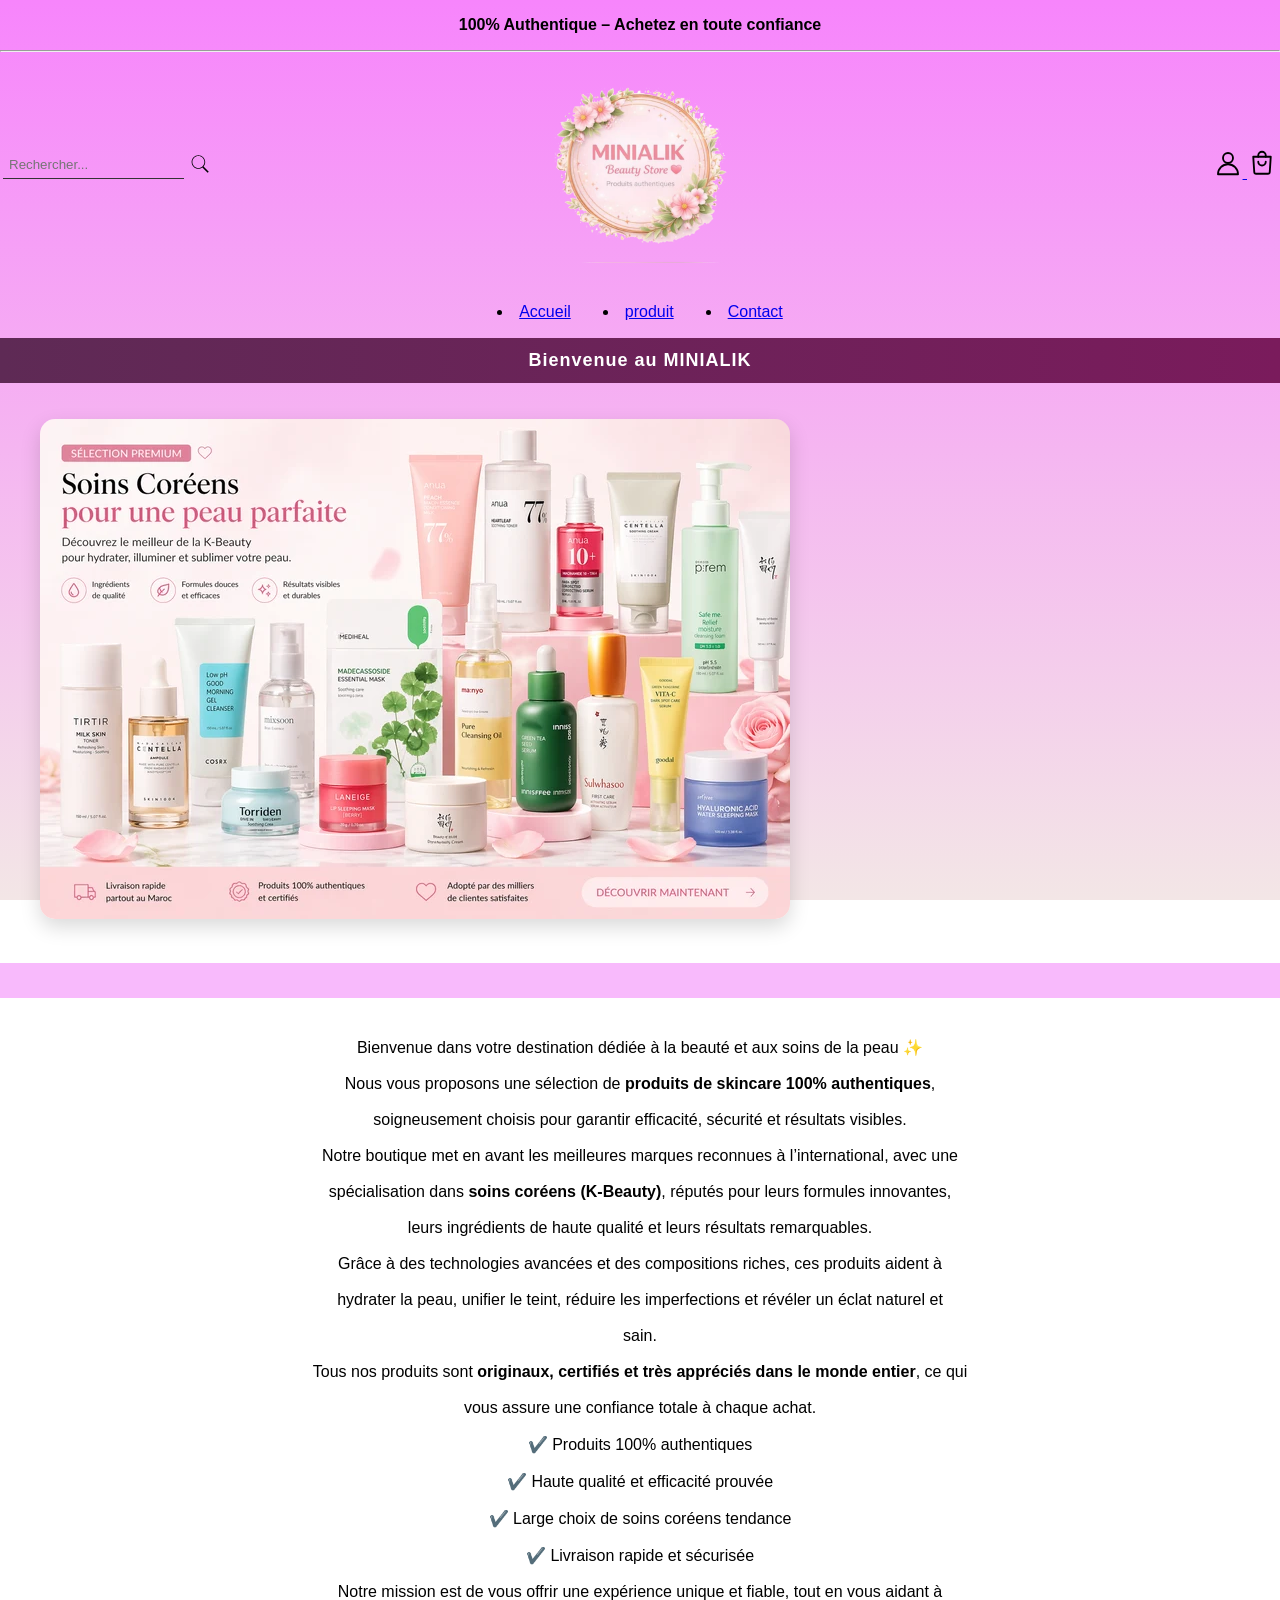
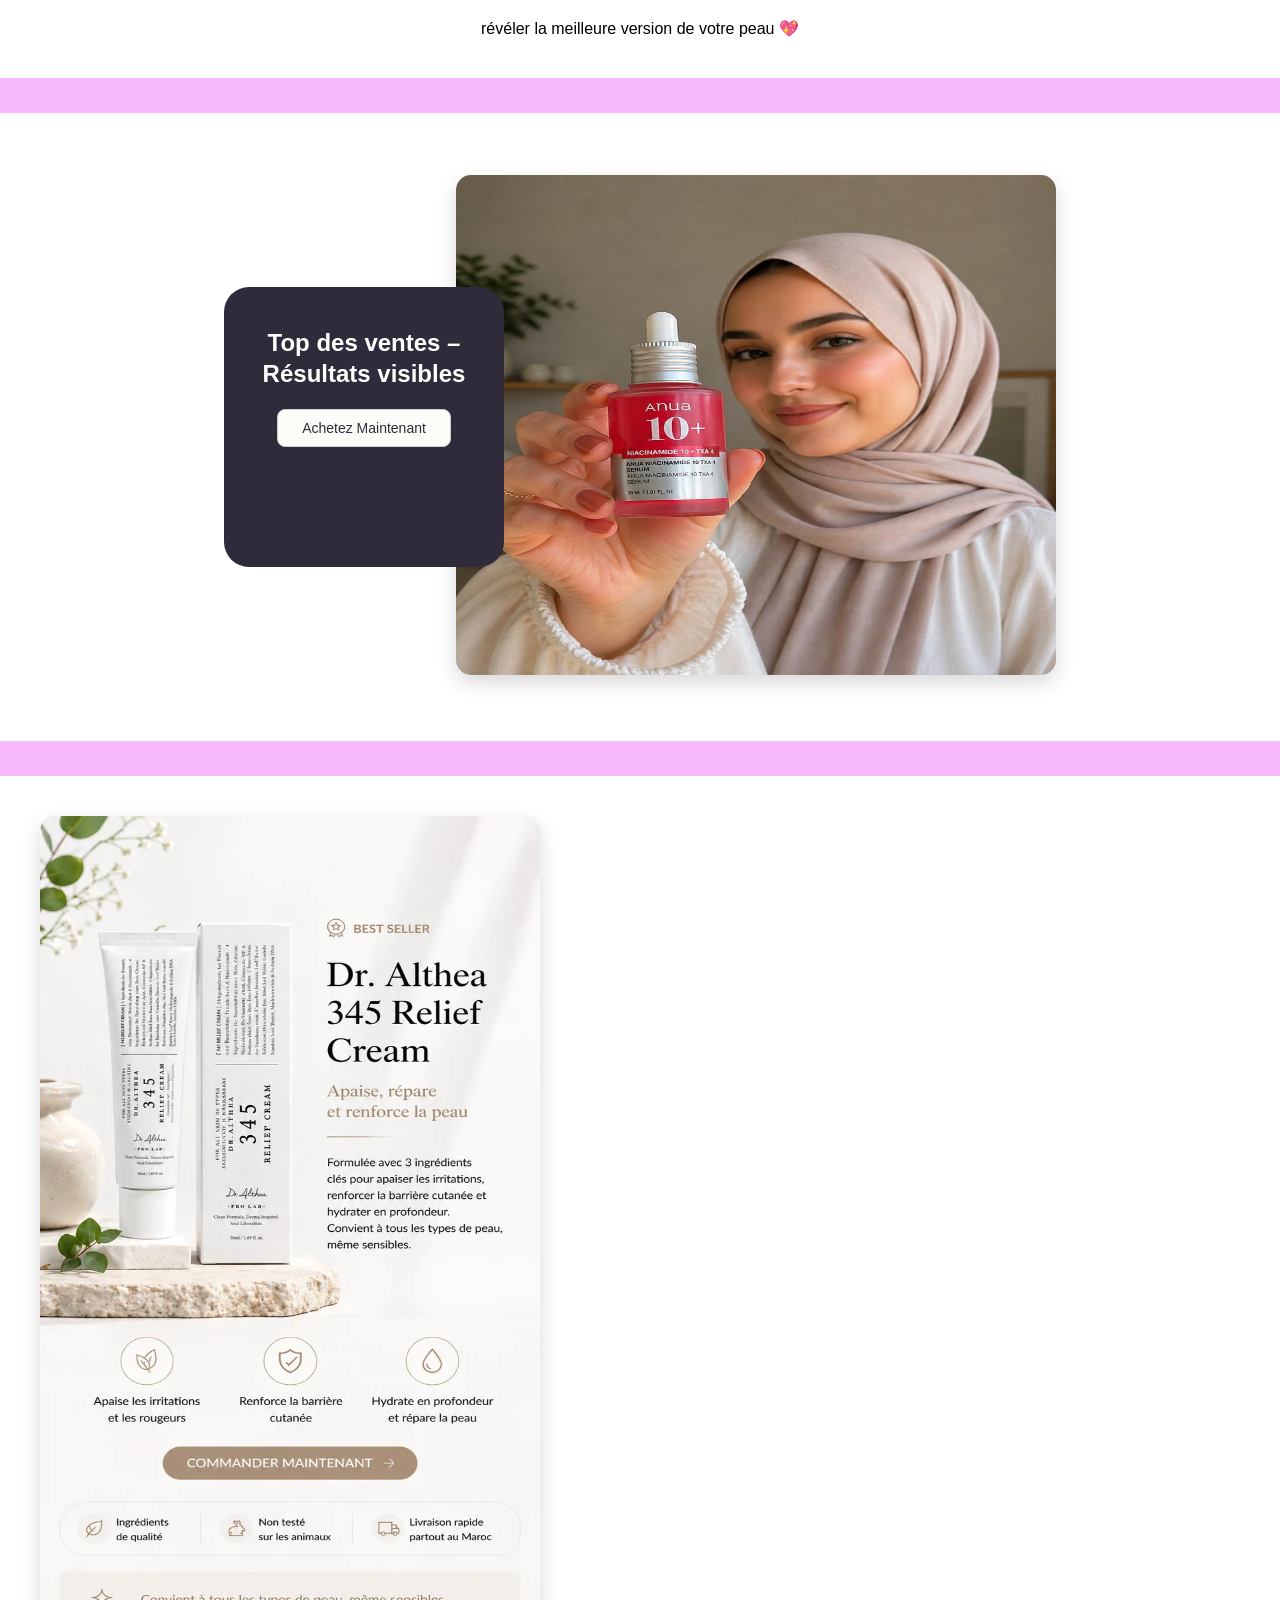
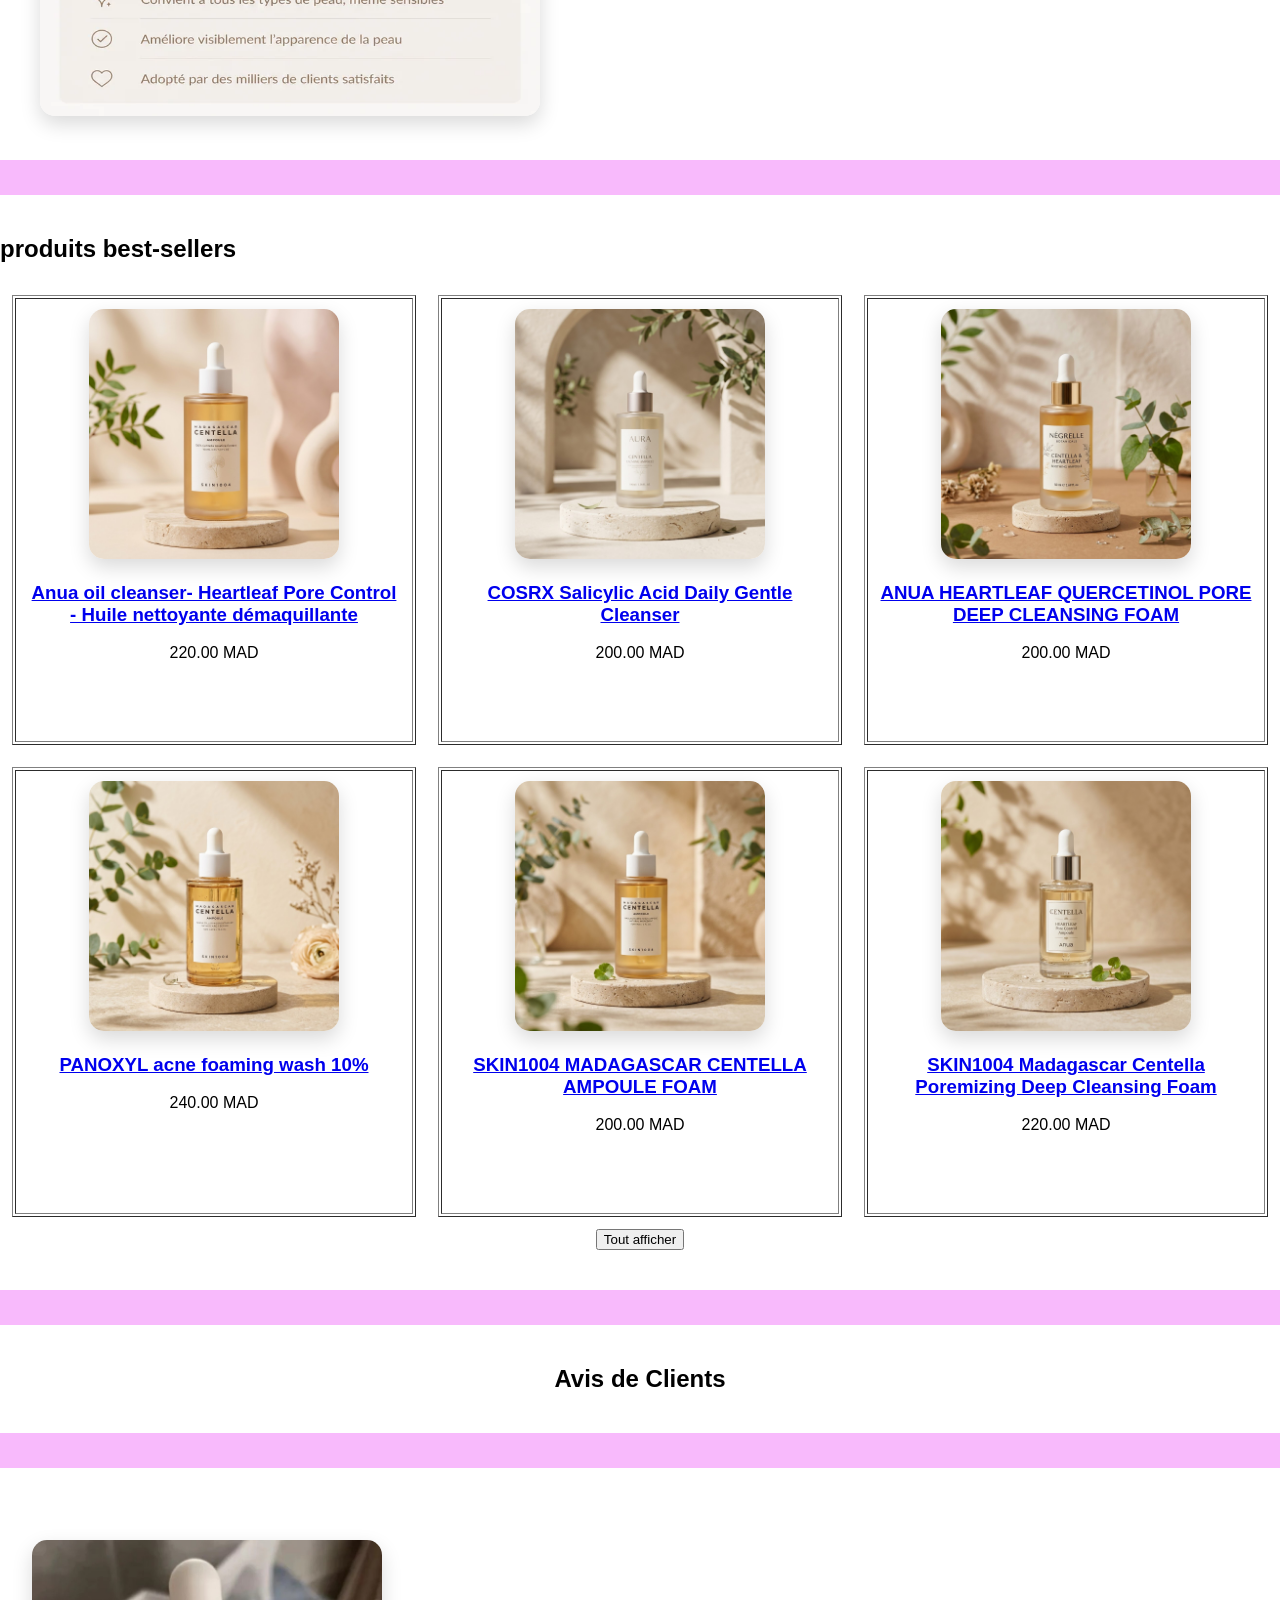
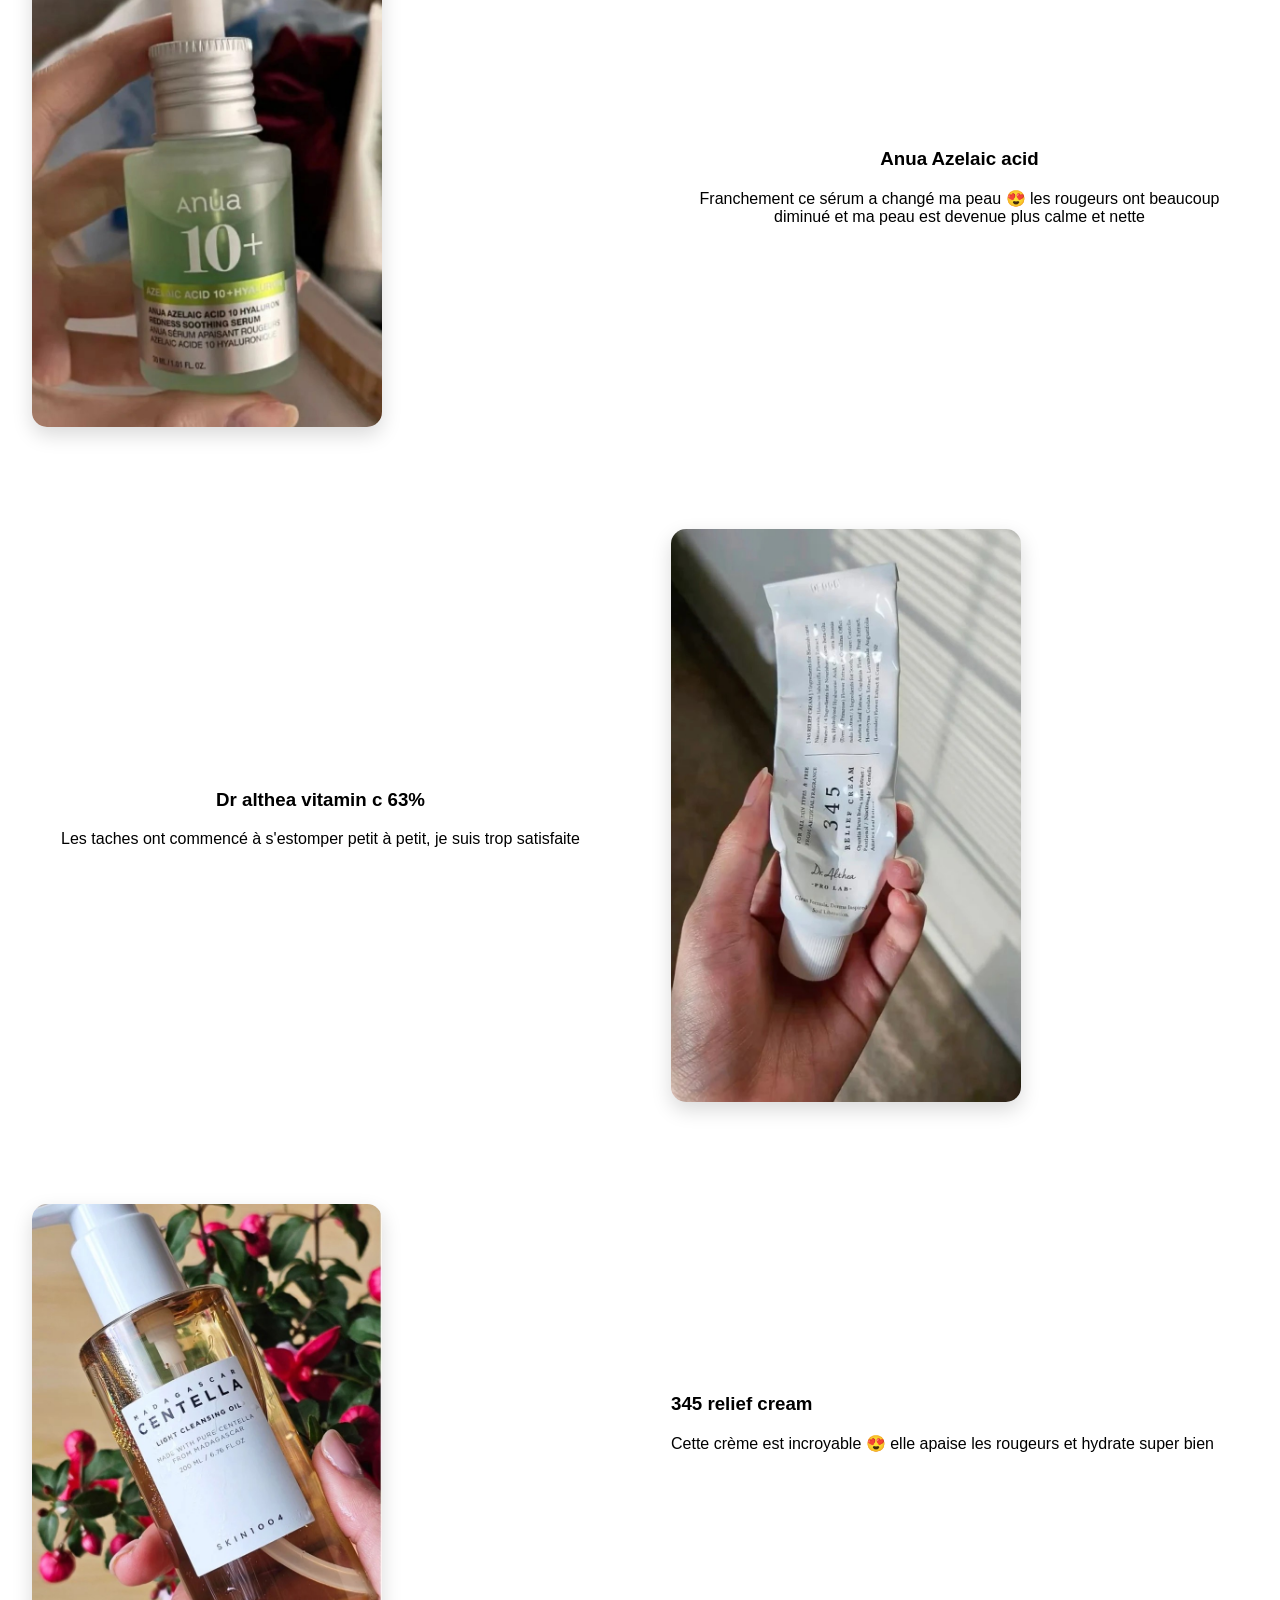
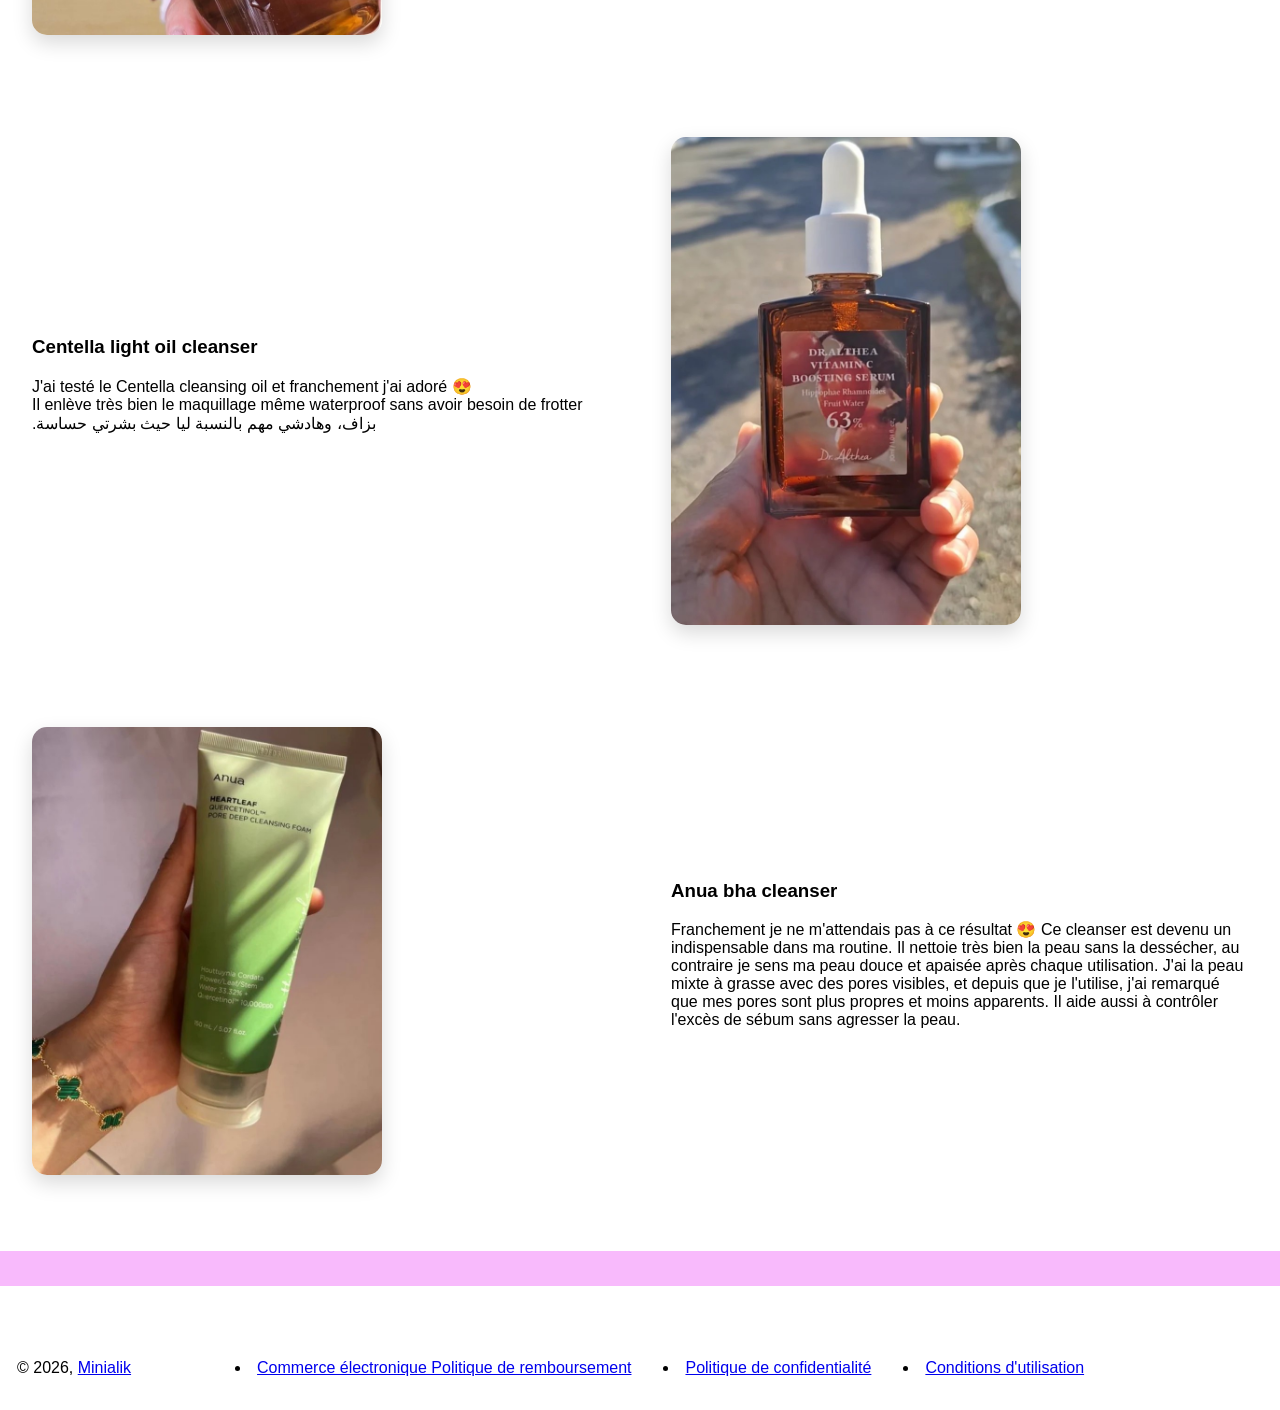
==== index.html @ bcbce729 "add all project" ====
<!--  page d’accueil ; -->
  <!DOCTYPE html>
<html lang="fr">
 <head>
     <meta charset="UTF-8">
      <meta name="descraption" content="this is site web present a product cosmétiques ">
       <title>minialik.ma</title>

       <link rel="stylesheet" href="style.css">
    </head>

 <body>
 
  
    <p align="center"><strong>100% Authentique – Achetez en toute confiance</strong></p>

    <hr>

    <!-- ===================== HEADER ===================== -->
    <header>

       
       <table width="100%">
        <tr>
            
            <td width="33%" align="left">
                <form action="#" method="get" class="search-form">
                    <input type="search" name="q" placeholder="Rechercher...">
                    <button type="submit">
                         <img src="images utilisées dans le site/icons8-search.svg" alt="Rechercher" width="20">
                    </button>
                </form>
            </td>

            
            <td width="34%" align="center">
                <a href="index.html">
                    <img src="images utilisées dans le site/logo.png" alt="Minialik Beauty Store" width="200">
                </a>
            </td>

            
            <td width="33%" align="right">
                <a href="account.html">
                     <img src="images utilisées dans le site/user.svg" alt="Rechercher" width="30">
                </a>
                <a href="cart.html">
                    <img src="images utilisées dans le site/cart.svg" alt="Rechercher" width="30">
                </a>
            </td>
        </tr>
    </table>

    </header>

    <nav>
        <table align="center" cellpadding="15">
            <tr>
         <ul>
            <td><li><a href="index.html">Accueil</a></li></td>
            <td><li><a href="produits.html">produit</li></td>
            <td><li><a href="contact.html">Contact</a></li></td>
         </ul>
         </tr>
        </table>
    </nav>

    

    <div class="welcome-bar" >
    <p align="center"><strong>Bienvenue au MINIALIK</strong></p>
    </div>

    <br><br>
   
    <section>

        <section  class="rounded-section">
            <img src="images utilisées dans le site/product.png" alt="Minialik Beauty store" hspace="40">
        </section>

      <section class="separator"> </section>

        <section>
            <p align="center">
                Bienvenue dans votre destination dédiée à la beauté et aux soins de la peau ✨<br><br>

                Nous vous proposons une sélection de <strong>produits de skincare 100% authentiques</strong>,<br><br>
                
                soigneusement choisis pour garantir efficacité, sécurité et résultats visibles.<br><br>

                Notre boutique met en avant les meilleures marques reconnues à l’international, avec une<br><br>
                
                spécialisation dans <strong> soins coréens (K-Beauty)</strong>, réputés pour leurs formules innovantes,<br><br>
                
                leurs ingrédients de haute qualité et leurs résultats remarquables.<br><br>

                Grâce à des technologies avancées et des compositions riches, ces produits aident à<br><br>
                
                hydrater la peau, unifier le teint, réduire les imperfections et révéler un éclat naturel et<br><br>
                
                sain.<br><br>

                Tous nos produits sont <strong> originaux, certifiés et très appréciés dans le monde entier</strong>, ce qui <br><br>
                
                vous assure une confiance totale à chaque achat.<br><br>

                 ✔️ Produits 100% authentiques<br><br>

                 ✔️ Haute qualité et efficacité prouvée<br><br>

                 ✔️ Large choix de soins coréens tendance<br><br>

                 ✔️ Livraison rapide et sécurisée<br><br>

                 Notre mission est de vous offrir une expérience unique et fiable, tout en vous aidant à <br><br>
                 
                 révéler la meilleure version de votre peau 💖<br>
             </p>
        </section>

        <section class="separator"> </section>

        <section class="rounded-section" class="hero">
            <table align="center" cellpadding="20">
                <tr>
                     <td  align="center" valign="middle">
                       <div class="hero-box">
                           <p>Top des ventes – Résultats visibles</p>
                           <button type="button">Achetez Maintenant</button>
                        </div>
                     </td>

                     <td>
                      <img src="images utilisées dans le site/girl_holding_product.png" alt="Minialik Beauty store" height="500px" width="600px" >

                     </td>
        
               </tr>
            </table>
        </section>

         <section class="separator"> </section>

        <section class="rounded-section">
            <img src="images utilisées dans le site/present_product.png" alt="Minialik Beauty store" height="900px" width="500px" hspace="40">
        </section>

       <section class="separator"> </section>


        <!-- ===================== produits ===================== -->

     <section>
        <section>
            <h2> produits best-sellers </h2>
           
        </section>

         <section>

            

           <table width="100%" cellpadding="10">

    <tr>
        <!-- المنتج 1 -->
        <td width="33%" valign="top">
            <article class="rounded-section">
                <table border="1" width="100%" height="450" cellpadding="10">
                    <tr>
                        <td align="center" valign="top">
                            <a href="produit1.html">
                                <img src="images utilisées dans le site/product1 (1).jpg" alt="Anua oil cleanser Heartleaf" width="250">
                                <h3>Anua oil cleanser- Heartleaf Pore Control - Huile nettoyante démaquillante</h3>
                            </a>
                            <p>220.00 MAD</p>
                        </td>
                    </tr>
                </table>
            </article>
        </td>

        <!-- المنتج 2 -->
        <td width="33%" valign="top">
            <article class="rounded-section" >
                <table border="1" width="100%" height="450" cellpadding="10">
                    <tr>
                        <td align="center" valign="top">
                            <a href="produit2.html">
                                <img src="images utilisées dans le site/product1 (2).jpg" alt="COSRX Salicylic Acid Daily Gentle Cleanser" width="250">
                                <h3>COSRX Salicylic Acid Daily Gentle Cleanser</h3>
                            </a>
                            <p>200.00 MAD</p>
                        </td>
                    </tr>
                </table>
            </article>
        </td>

        <!-- المنتج 3 -->
        <td width="33%" valign="top">
            <article class="rounded-section">
                <table border="1" width="100%" height="450" cellpadding="10">
                    <tr>
                        <td align="center" valign="top">
                            <a href="produit3.html">
                                <img src="images utilisées dans le site/product1 (3).jpg" alt="ANUA Heartleaf Quercetinol Pore Deep Cleansing Foam" width="250">
                                <h3>ANUA HEARTLEAF QUERCETINOL PORE DEEP CLEANSING FOAM</h3>
                            </a>
                            <p>200.00 MAD</p>
                        </td>
                    </tr>
                </table>
            </article>
        </td>
    </tr>

    <tr>
        <!-- المنتج 4 -->
        <td width="33%" valign="top">
            <article class="rounded-section">
                <table border="1" width="100%" height="450" cellpadding="10">
                    <tr>
                        <td align="center" valign="top">
                            <a href="produit4.html">
                                <img src="images utilisées dans le site/product1 (4).jpg" alt="PanOxyl acne foaming wash 10%" width="250">
                                <h3>PANOXYL acne foaming wash 10%</h3>
                            </a>
                            <p>240.00 MAD</p>
                        </td>
                    </tr>
                </table>
            </article>
        </td>

        <!-- المنتج 5 -->
        <td width="33%" valign="top">
            <article class="rounded-section">
                <table border="1" width="100%" height="450" cellpadding="10">
                    <tr>
                        <td align="center" valign="top">
                            <a href="produit5.html">
                                <img src="images utilisées dans le site/product1 (5).jpg" alt="SKIN1004 Madagascar Centella Ampoule Foam" width="250">
                                <h3>SKIN1004 MADAGASCAR CENTELLA AMPOULE FOAM</h3>
                            </a>
                            <p>200.00 MAD</p>
                        </td>
                    </tr>
                </table>
            </article>
        </td>

        <!-- المنتج 6 -->
        <td width="33%" valign="top">
            <article class="rounded-section">
                <table border="1" width="100%" height="450" cellpadding="10">
                    <tr>
                        <td align="center" valign="top">
                            <a href="produit6.html">
                                <img src="images utilisées dans le site/product1 (6).jpg" alt="SKIN1004 Madagascar Centella Poremizing Deep Cleansing Foam" width="250">
                                <h3>SKIN1004 Madagascar Centella Poremizing Deep Cleansing Foam</h3>
                            </a>
                            <p>220.00 MAD</p>
                        </td>
                    </tr>
                </table>
            </article>
        </td>
    </tr>
        </table>

        

         <section align="center">
        <a href="produits.html" >
          <button type="button">Tout afficher</button>
        </a>
        </section>



       </section>


        <section class="separator"> </section>
        
        <section align="center">
            

            <h2>Avis de Clients</h2>
            
            
        </section>


         <section class="separator"> </section>



               <!-- ===================== AVIS DE CLIENTS ===================== -->
      <section id="avis">
   
     <!-- الرأي 1 -->
     <article class="rounded-section">
        <table width="100%" cellpadding="30">
            <tr>
         <figure>
           <td align="left" width="50%"> <img src="images utilisées dans le site/opining1.png" alt="Anua Azelaic acid" width="350"> </td>
           <td align="center" width="50%">
            <figcaption>
                <h3>Anua Azelaic acid</h3>
                <p>Franchement ce sérum a changé ma peau 😍 les rougeurs ont beaucoup diminué et ma peau est devenue plus calme et nette</p>
            </figcaption>
            </td>
          </figure>
          </tr>
        </table>
     </article>

     <br>

     <!-- الرأي 2 -->
     <article class="rounded-section">
        <table width="100%" cellpadding="30">
            <tr>
        <figure>
             <td align="center" width="50%">
            <figcaption>
                <h3>Dr althea vitamin c 63%</h3>
                <p>Les taches ont commencé à s'estomper petit à petit, je suis trop satisfaite</p>
            </figcaption>
            </td>
            <td align="left" width="50%"> <img src="images utilisées dans le site/opining2.png" alt="Dr Althea vitamin C 63%" width="350"> </td>
           
        </figure>
        </table>
     </article>

     <br>

     <!-- الرأي 3 -->
      <article class="rounded-section" >
          <table width="100%" cellpadding="30">
            <tr>
        <figure>
           <td align="left" width="50%"><img src="images utilisées dans le site/opining3.png" alt="Anua Azelaic acid" width="350"></td>
            <td align="left" width="50%">
           <figcaption>
                <h3>345 relief cream</h3>
                <p>Cette crème est incroyable 😍 elle apaise les rougeurs et hydrate super bien</p>
            </figcaption>
            </td> 
        </figure>
        </table>
      </article>

      <br>


      <!-- الرأي 4 -->
     <article class="rounded-section">
        <table width="100%" cellpadding="30">
            <tr>
        <figure>
             <td align="left" width="50%">
           <figcaption>
                <h3>Centella light oil cleanser</h3>
                <p>
                    J'ai testé le Centella cleansing oil et franchement j'ai adoré 😍<br>
                    Il enlève très bien le maquillage même waterproof sans avoir besoin de frotter
                    <span lang="ar" dir="rtl">بزاف، وهادشي مهم بالنسبة ليا حيث بشرتي حساسة.</span>
                </p>
            </figcaption>
            </td>
           <td align="left" width="50%"><img src="images utilisées dans le site/opining4.png" alt="Centella light oil cleanser" width="350"></td> 
        </figure>
        </table>
      </article>

     <br>

      <!-- الرأي 5 -->
     <article class="rounded-section">
         <table width="100%" cellpadding="30">
            <tr>
        <figure>
          <td align="left" width="50%"><img src="images utilisées dans le site/opining5.png" alt="Anua bha cleanser" width="350"></td>  
          <td align="left" width="50%">
          <figcaption>
                <h3>Anua bha cleanser</h3>
                <p>Franchement je ne m'attendais pas à ce résultat 😍 Ce cleanser est devenu un indispensable dans ma routine. Il nettoie très bien la peau sans la dessécher, au contraire je sens ma peau douce et apaisée après chaque utilisation. J'ai la peau mixte à grasse avec des pores visibles, et depuis que je l'utilise, j'ai remarqué que mes pores sont plus propres et moins apparents. Il aide aussi à contrôler l'excès de sébum sans agresser la peau.</p>
            </figcaption>
            </td> 
        </figure>
        </table>
      </article>
     

     </section>




     <section class="separator"> </section>
     



    <!-- ===================== FOOTER ===================== -->
  <footer>
    <table cellpadding="15">
        <tr>
           <td>
              <p>&copy; 2026, <a href="index.html">Minialik</a> </p>
             </td>
             <td>
                      <nav>
                            <ul>
                              <td> <li><a href="index.html"> Commerce électronique Politique de remboursement</a></li> </td>
                              <td> <li><a href="index.html">Politique de confidentialité</a></li> </td>
                              <td> <li><a href="index.html">Conditions d'utilisation</a></li> </td>
                            </ul>
                         </nav>
             </td>           
        </tr>
    </table>
   </footer>




       
   </body>
</html>
---- style.css ----
.search-form {
    display: flex;
    align-items: center;
}

.search-form input {
    border: none;
    border-bottom: 1px solid #333;
    background: transparent;
    padding: 6px;
    outline: none;
}

.search-form button {
    background: transparent;
    border: none;
    cursor: pointer;
}


html {
    min-height: 100%;
}

body {
    margin: 0;
    min-height: 100vh;
    background: linear-gradient(to bottom, #f785fc 0%, #f3e6e6 100%);
    background-repeat: no-repeat;
    background-attachment: fixed;
    font-family: Poppins, Arial, sans-serif;
}

.welcome-bar {
    background: linear-gradient(to right, #5e2a55, #7a1b5c);
    color: white;
    text-align: center;
    padding: 4px 0;
}

.welcome-bar p {
    margin: 8px 0;
    font-size: 18px;
    letter-spacing: 1px;
}


.rounded-section img {
    border-radius: 15px;
    box-shadow: 0 8px 20px rgba(0, 0, 0, 0.15);
}

.separator {
    width: 100%;
    height: 35px;
    background-color: #f8bafc;
    margin: 40px 0;
}


.big-title {
    font-family: 'Poppins', Arial, sans-serif;
    font-size: 64px;
    font-weight: 500;
    margin: 0;
}


.hero {
    display: flex;
    justify-content: center;
    align-items: center;
    margin: 40px 0;
}

.hero-box {
    position: relative;
    z-index: 2;
    width: 280px;
    height: 280px;
    box-sizing: border-box;
    padding: 40px 30px;
    background-color: #2f2b3a;
    color: white;
    border-radius: 25px;
    margin-right: -90px;
}

.hero-box p {
    margin: 0 0 20px;
    font-size: 24px;
    font-weight: 700;
    line-height: 1.3;
}


.hero-box button {
    background-color: #fdfcf8;
    color: #2f2b3a;
    border: 1px solid #ccc;
    border-radius: 8px;
    padding: 10px 24px;
    font-family: inherit;
    font-size: 14px;
    cursor: pointer;
}


.hero-img {
    position: relative;
    z-index: 1;
    height: 500px;
    border-radius: 15px;
}


.page-title h1 {
    font-family: 'Poppins', Arial, sans-serif;
    font-size: 64px;
    font-weight: 500;
    margin: 30px 0;
    text-align: center;
}



.contact-form table {
    width: 730px;
}


.contact-form input,
.contact-form textarea {
    width: 100%;
    box-sizing: border-box;
    padding: 14px 20px;
    font-family: 'Poppins', Arial, sans-serif;
    font-size: 16px;
    letter-spacing: 0.5px;
    color: #3b1d3a;
    background-color: #dfa9d1;
    border: 1px solid #7a4a72;
    border-radius: 12px;
    outline: none;
}

.contact-form textarea {
    resize: none;
    height: 100px;
}

.contact-form input::placeholder,
.contact-form textarea::placeholder {
    color: #4a2a48;
}


.contact-form input:focus,
.contact-form textarea:focus {
    border-color: #9b006c;
    box-shadow: 0 0 0 2px rgba(155, 0, 108, 0.25);
}


.contact-form button {
    background-color: #9b006c;
    color: white;
    border: 1px solid #c04a9a;
    border-radius: 12px;
    padding: 14px 30px;
    font-family: 'Poppins', Arial, sans-serif;
    font-size: 16px;
    letter-spacing: 0.5px;
    cursor: pointer;
    margin-top: 15px;
}

.contact-form button:hover {
    background-color: #7d0055;
}
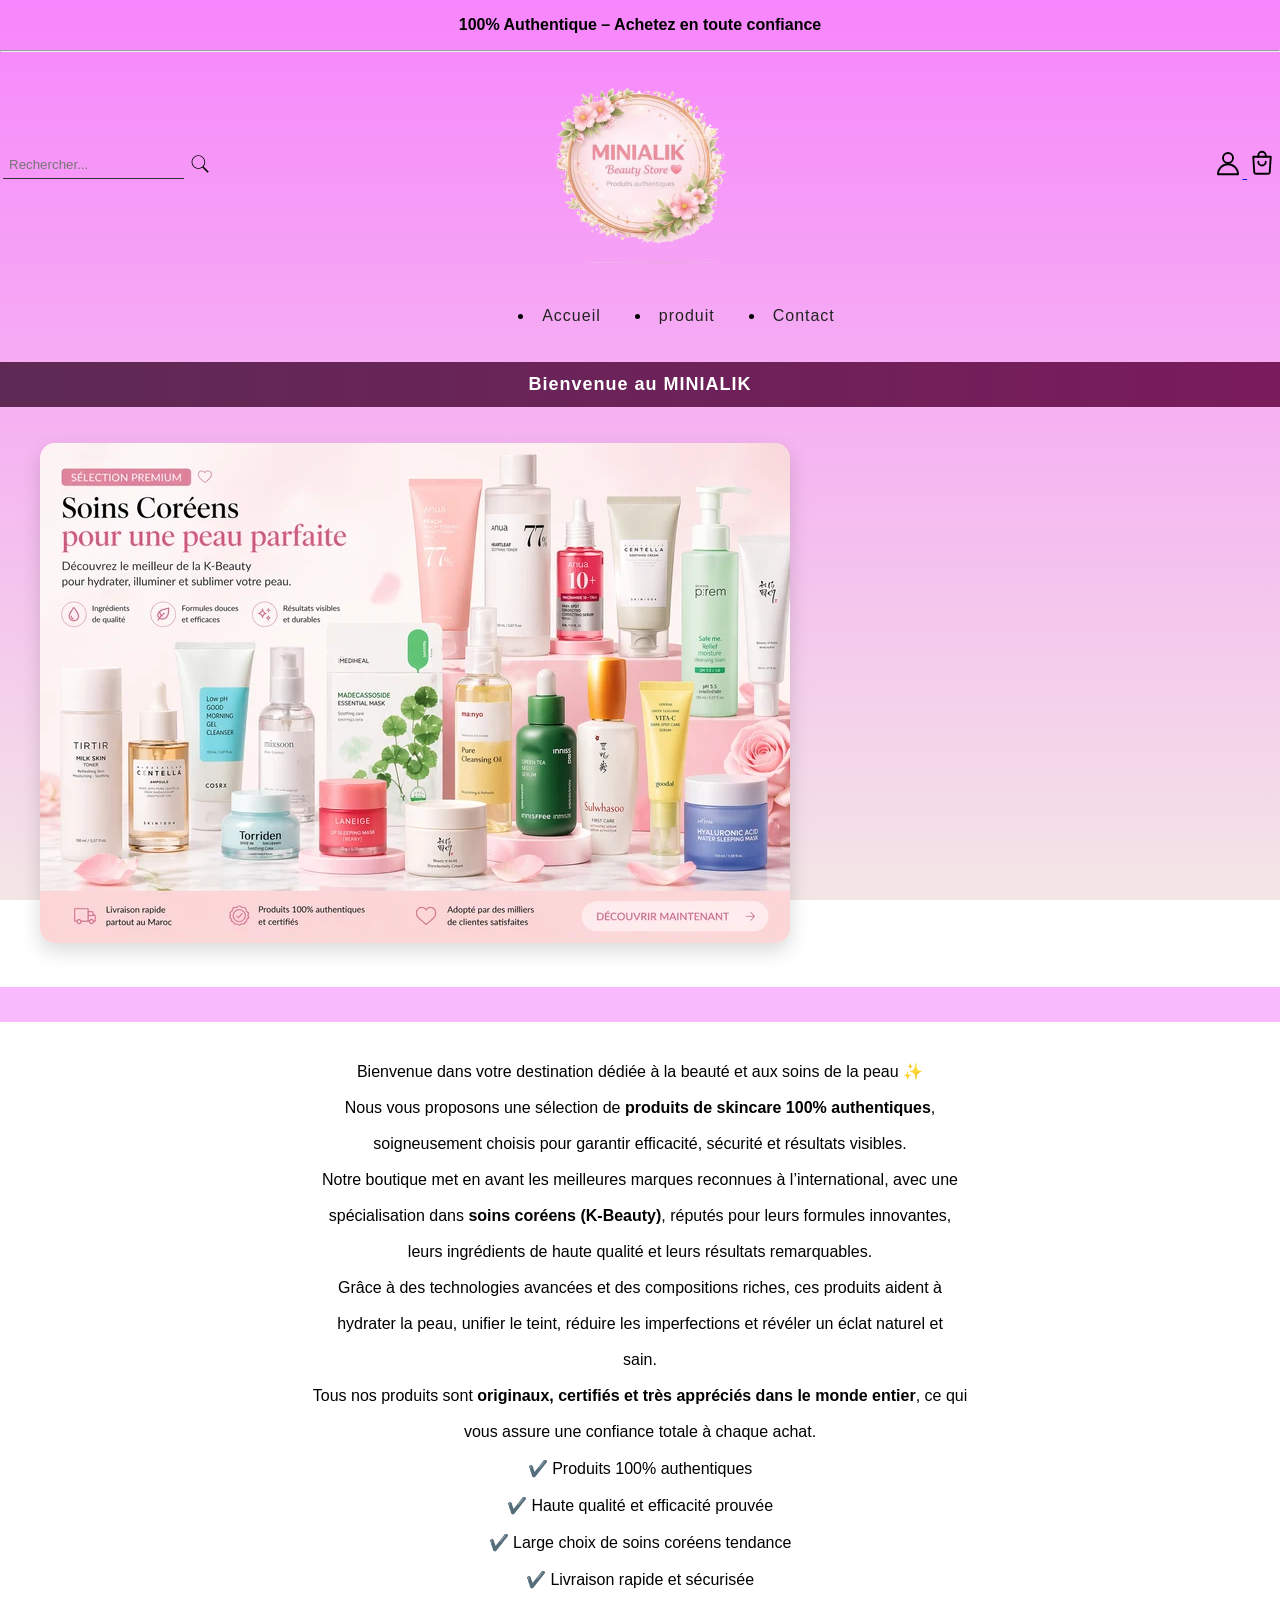
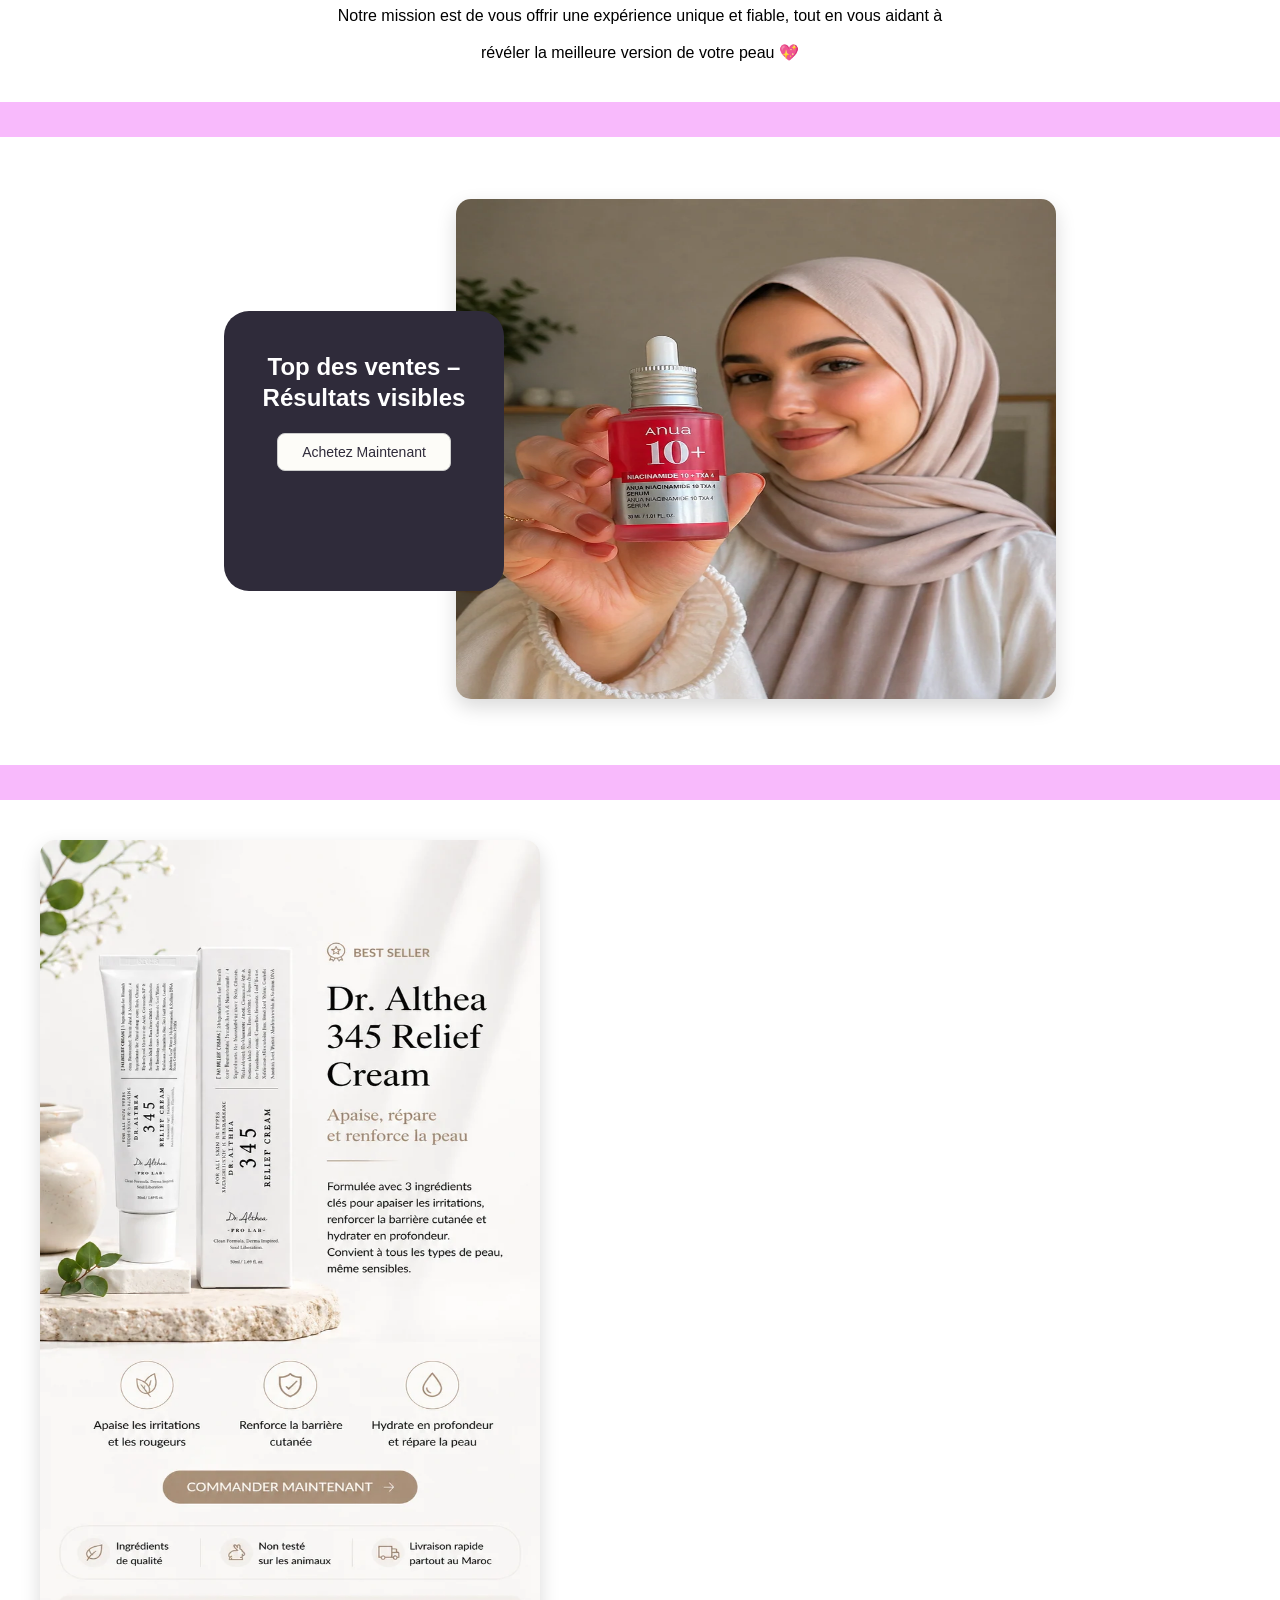
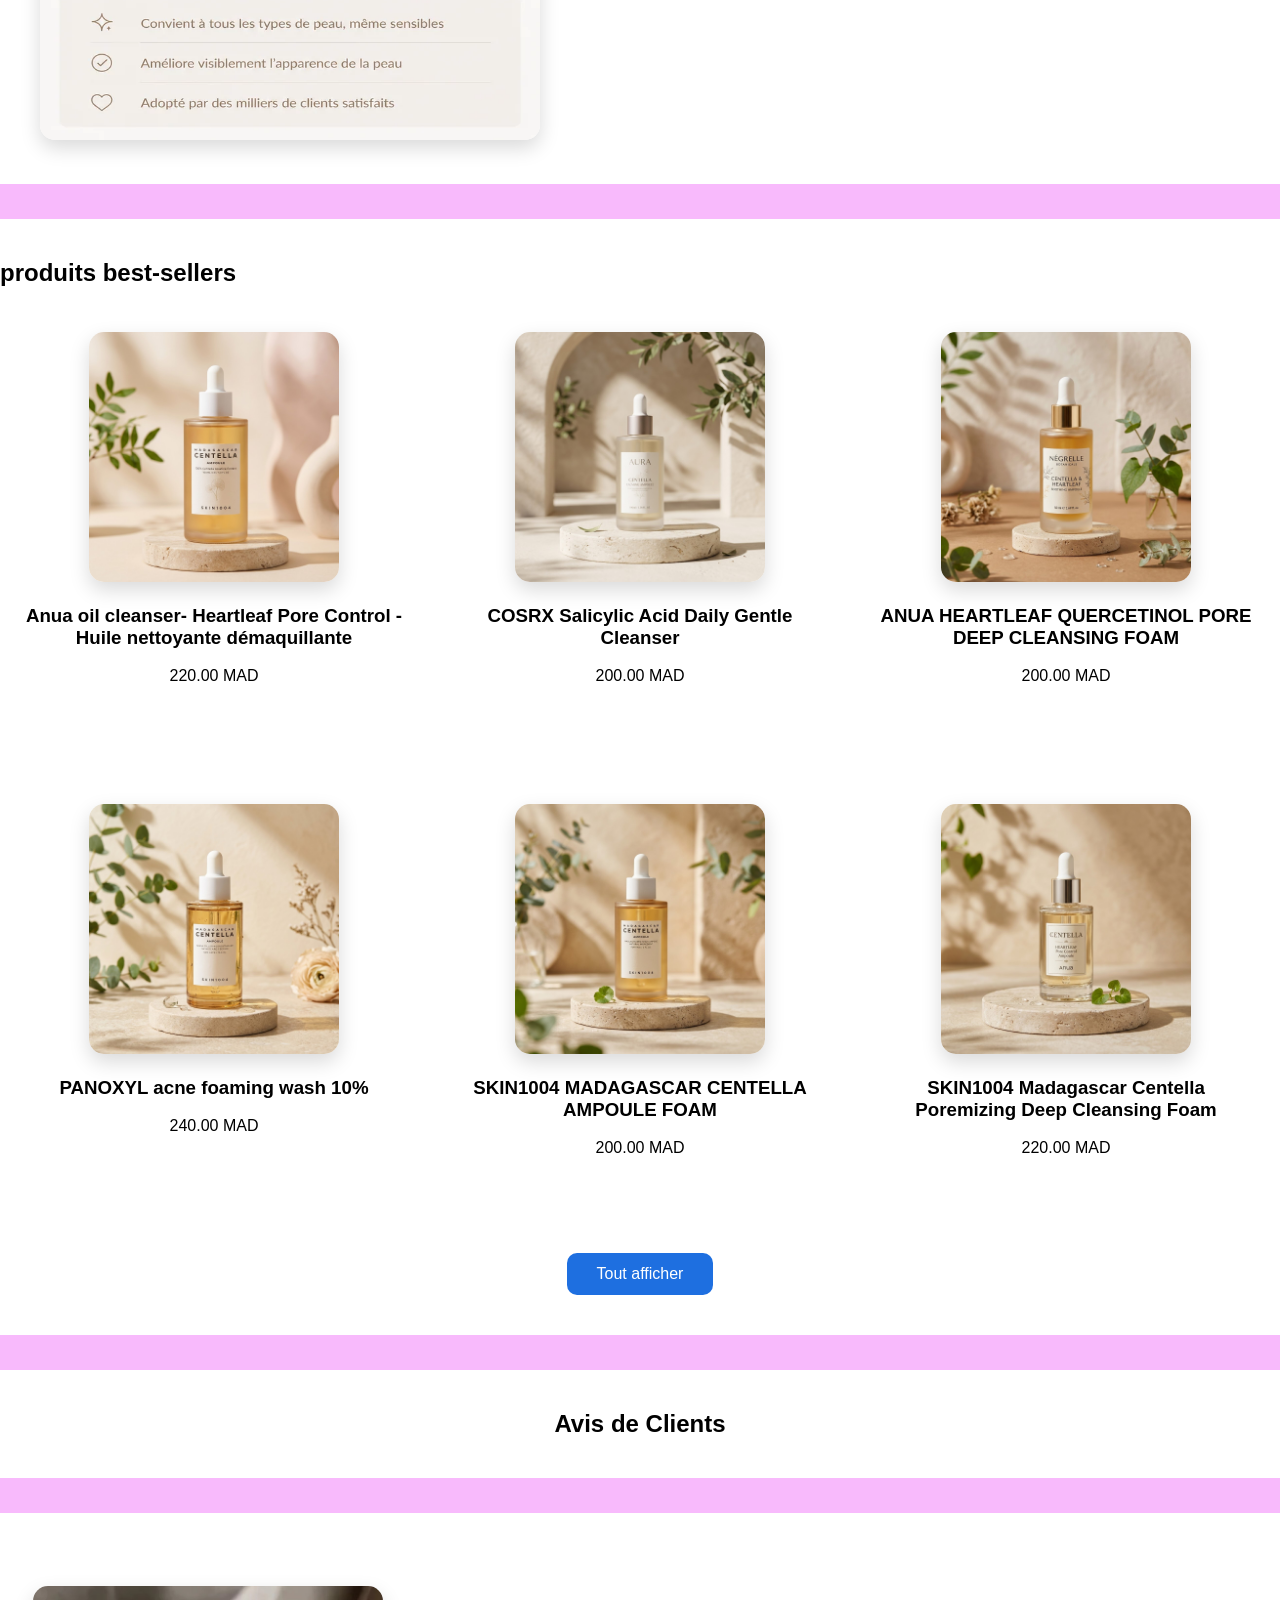
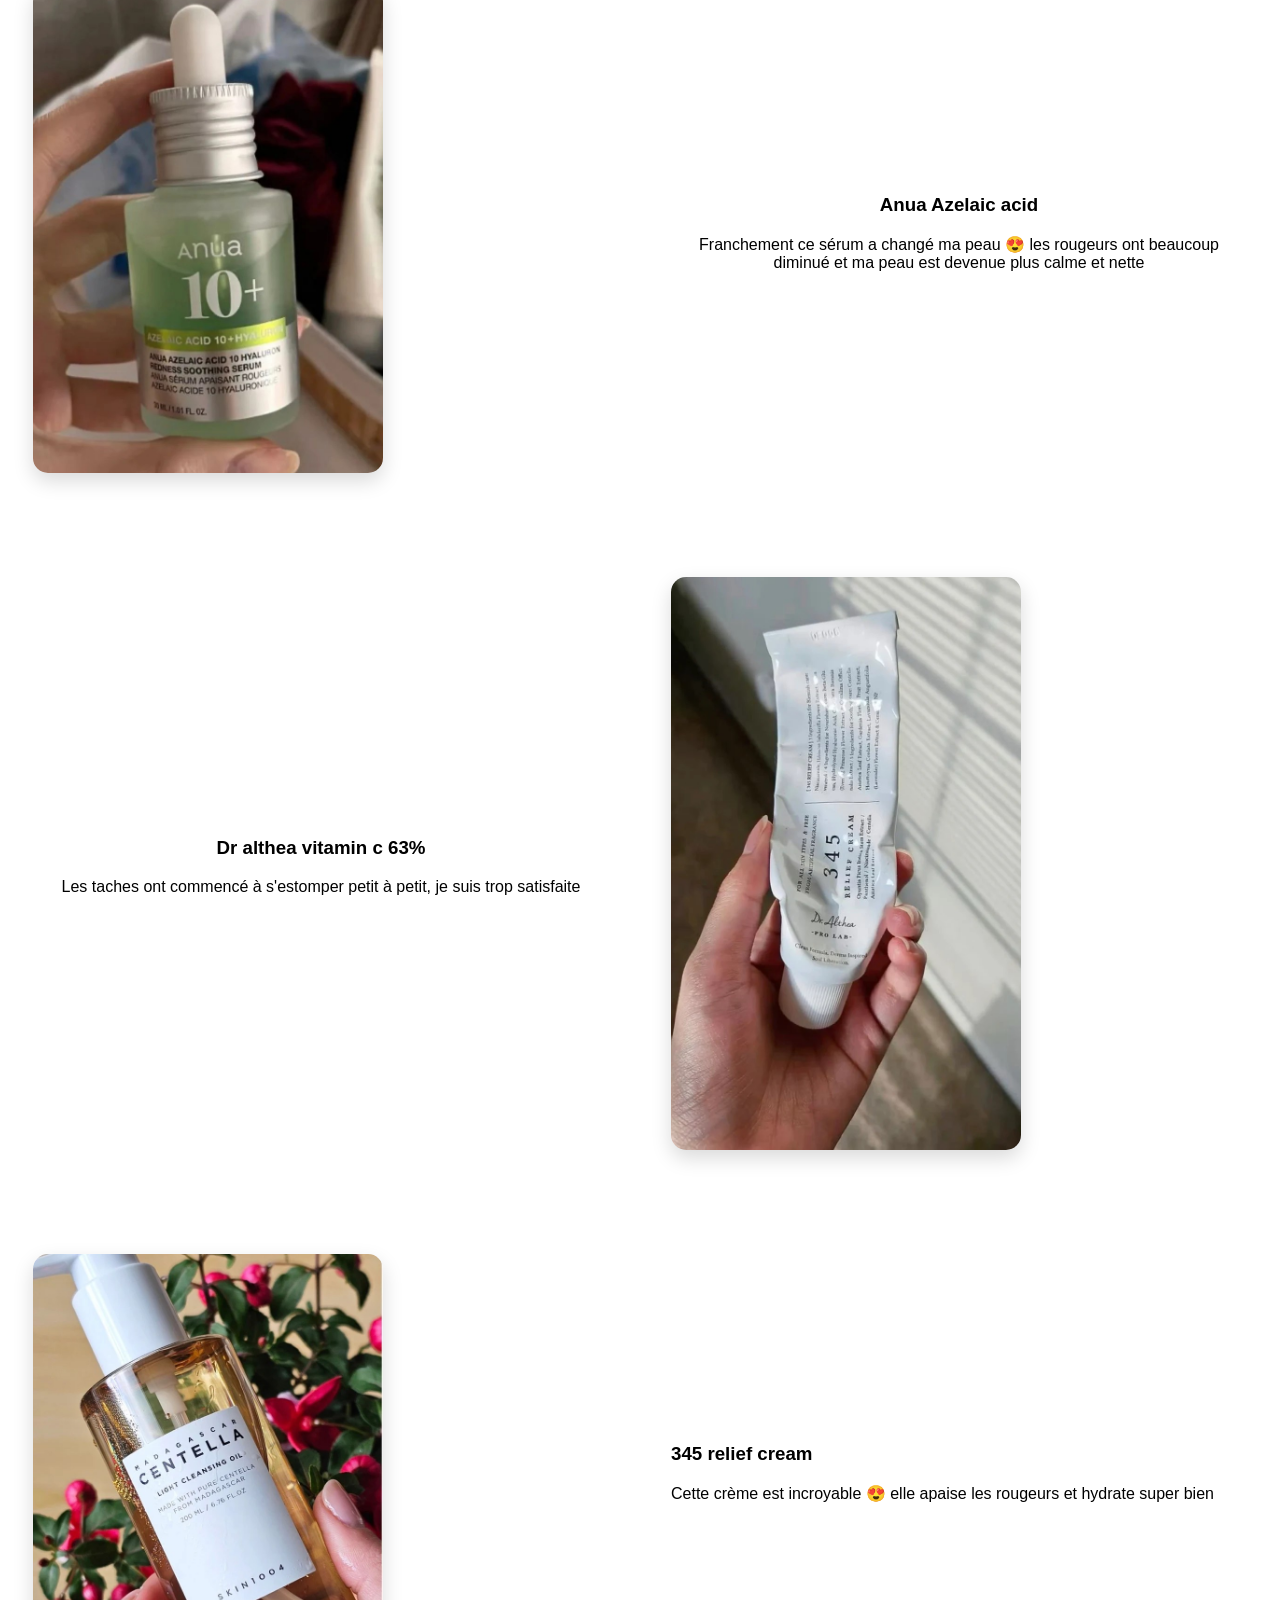
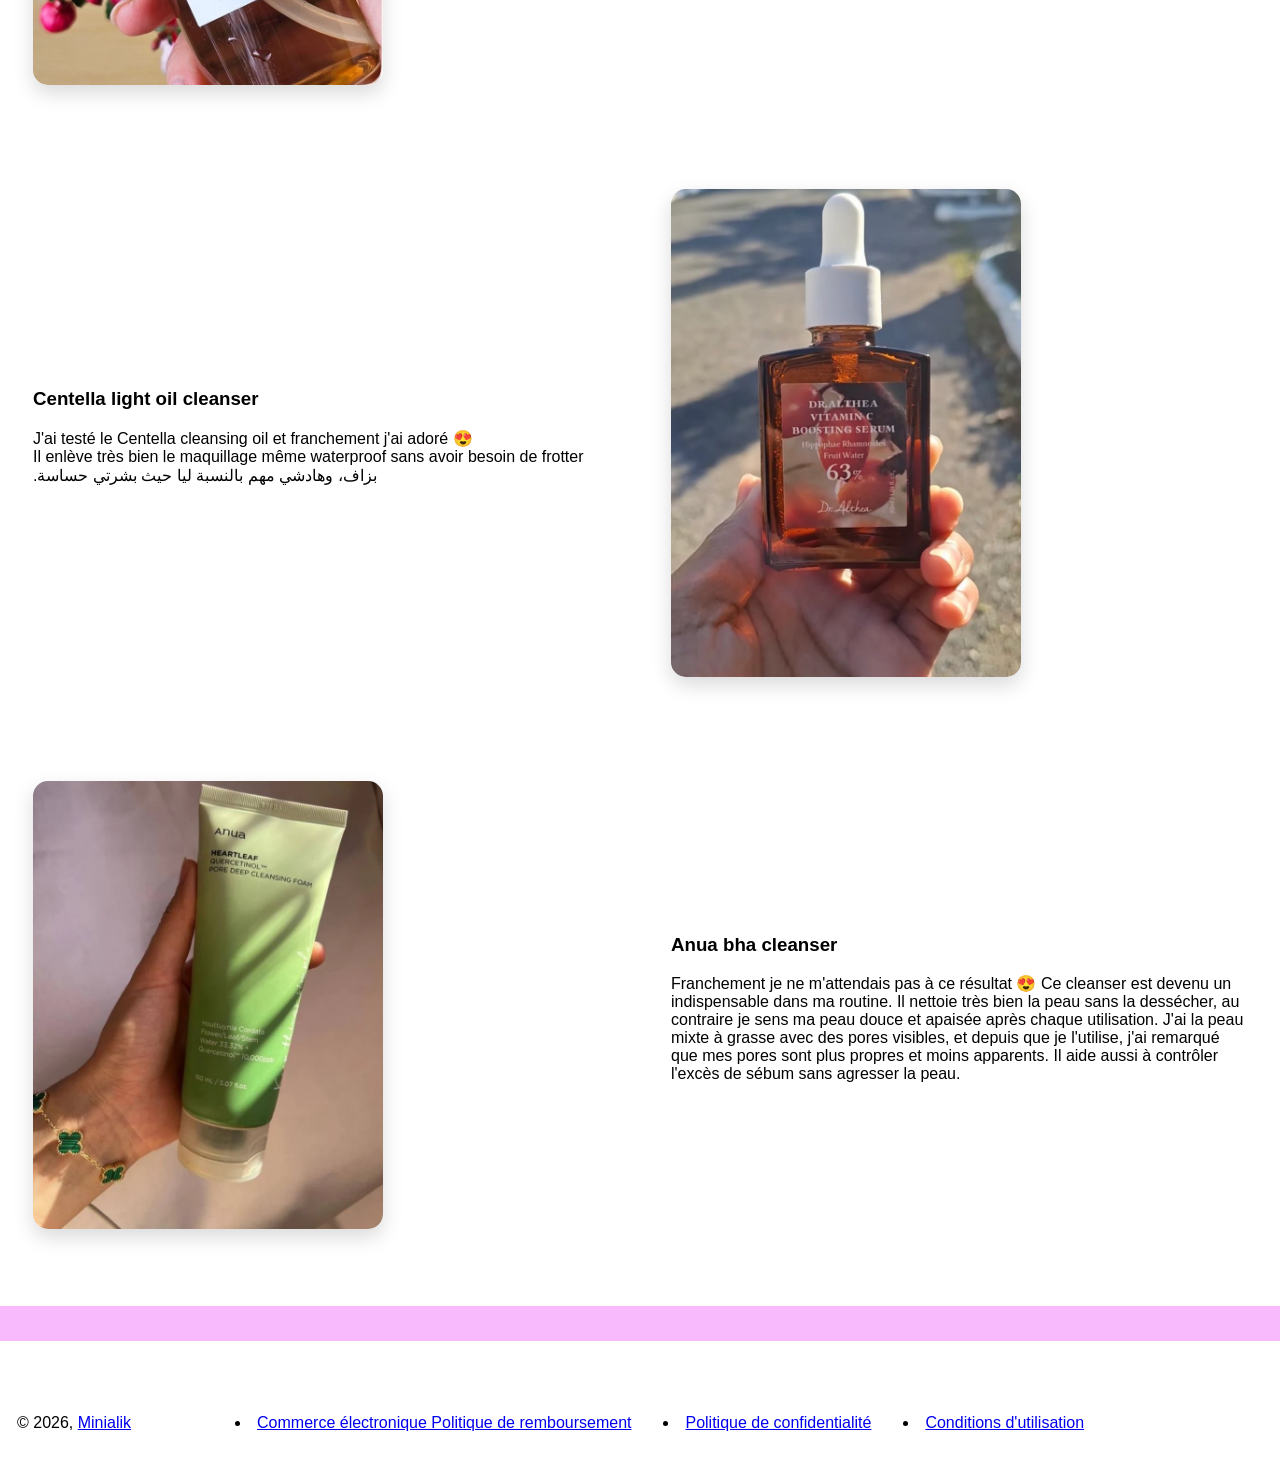
==== commit 0fcdffb7: "some code edit" ====
--- a/index.html
+++ b/index.html
@@ -53,7 +53,7 @@
 
     </header>
 
-    <nav>
+    <nav class="main-nav">
         <table align="center" cellpadding="15">
             <tr>
          <ul>
@@ -167,7 +167,7 @@
         <!-- المنتج 1 -->
         <td width="33%" valign="top">
             <article class="rounded-section">
-                <table border="1" width="100%" height="450" cellpadding="10">
+                <table  width="100%" height="450" cellpadding="10">
                     <tr>
                         <td align="center" valign="top">
                             <a href="produit1.html">
@@ -184,7 +184,7 @@
         <!-- المنتج 2 -->
         <td width="33%" valign="top">
             <article class="rounded-section" >
-                <table border="1" width="100%" height="450" cellpadding="10">
+                <table  width="100%" height="450" cellpadding="10">
                     <tr>
                         <td align="center" valign="top">
                             <a href="produit2.html">
@@ -201,7 +201,7 @@
         <!-- المنتج 3 -->
         <td width="33%" valign="top">
             <article class="rounded-section">
-                <table border="1" width="100%" height="450" cellpadding="10">
+                <table width="100%" height="450" cellpadding="10">
                     <tr>
                         <td align="center" valign="top">
                             <a href="produit3.html">
@@ -220,7 +220,7 @@
         <!-- المنتج 4 -->
         <td width="33%" valign="top">
             <article class="rounded-section">
-                <table border="1" width="100%" height="450" cellpadding="10">
+                <table width="100%" height="450" cellpadding="10">
                     <tr>
                         <td align="center" valign="top">
                             <a href="produit4.html">
@@ -237,7 +237,7 @@
         <!-- المنتج 5 -->
         <td width="33%" valign="top">
             <article class="rounded-section">
-                <table border="1" width="100%" height="450" cellpadding="10">
+                <table  width="100%" height="450" cellpadding="10">
                     <tr>
                         <td align="center" valign="top">
                             <a href="produit5.html">
@@ -254,7 +254,7 @@
         <!-- المنتج 6 -->
         <td width="33%" valign="top">
             <article class="rounded-section">
-                <table border="1" width="100%" height="450" cellpadding="10">
+                <table  width="100%" height="450" cellpadding="10">
                     <tr>
                         <td align="center" valign="top">
                             <a href="produit6.html">
@@ -272,9 +272,9 @@
 
         
 
-         <section align="center">
+        <section align="center" >
         <a href="produits.html" >
-          <button type="button">Tout afficher</button>
+          <button type="button"  class="btn-blue" >Tout afficher</button>
         </a>
         </section>
 
--- a/style.css
+++ b/style.css
@@ -177,4 +177,116 @@
 
 .contact-form button:hover {
     background-color: #7d0055;
+}
+
+
+.btn-blue {
+    background-color: #1e6fe0;
+    color: white;
+    border: none;
+    border-radius: 10px;
+    padding: 12px 30px;
+    font-family: 'Poppins', Arial, sans-serif;
+    font-size: 16px;
+    cursor: pointer;
+    transition: background-color 0.3s ease, transform 0.2s ease, box-shadow 0.3s ease;
+}
+
+.btn-blue:hover {
+    background-color: #1558b8;
+    transform: translateY(-2px);
+    box-shadow: 0 6px 18px rgba(30, 111, 224, 0.5);
+}
+
+
+html {
+    scroll-behavior: smooth;
+}
+
+
+article table {
+    border-radius: 20px;
+    background-color: rgba(255, 255, 255, 0.25);
+    transition: transform 0.3s ease, box-shadow 0.3s ease, background-color 0.3s ease;
+}
+
+article table:hover {
+    transform: translateY(-8px);
+    box-shadow: 0 10px 30px rgba(247, 133, 252, 0.8),
+                0 0 20px rgba(247, 133, 252, 0.6);
+    background-color: rgba(255, 255, 255, 0.45);
+}
+
+article a {
+    text-decoration: none;
+    color: #000;
+    transition: color 0.3s ease;
+}
+
+article a:hover {
+    color: #c2188f;
+}
+
+button {
+    transition: transform 0.2s ease, box-shadow 0.2s ease;
+}
+
+button:hover {
+    transform: translateY(-2px);
+    box-shadow: 0 6px 18px rgba(247, 133, 252, 0.8);
+}
+
+article table {
+    border: 1px solid rgba(255, 255, 255, 0.5);
+}
+
+
+.main-nav {
+    display: flex;
+    justify-content: center;
+    flex-wrap: wrap;
+    gap: 35px;
+    padding: 20px 0;
+}
+
+.main-nav a {
+    position: relative;
+    text-decoration: none;
+    color: #222;
+    font-family: 'Poppins', Arial, sans-serif;
+    font-size: 16px;
+    letter-spacing: 1px;
+    padding: 6px 2px;
+    transition: color 0.3s ease, transform 0.3s ease;
+}
+
+
+.main-nav a::after {
+    content: "";
+    position: absolute;
+    left: 0;
+    bottom: 0;
+    width: 0;
+    height: 2px;
+    background-color: #9b006c;
+    transition: width 0.3s ease;
+}
+
+
+.main-nav a:hover {
+    color: #9b006c;
+    transform: translateY(-2px);
+}
+
+.main-nav a:hover::after {
+    width: 100%;
+}
+
+
+.main-nav a.active {
+    color: #9b006c;
+}
+
+.main-nav a.active::after {
+    width: 100%;
 }
